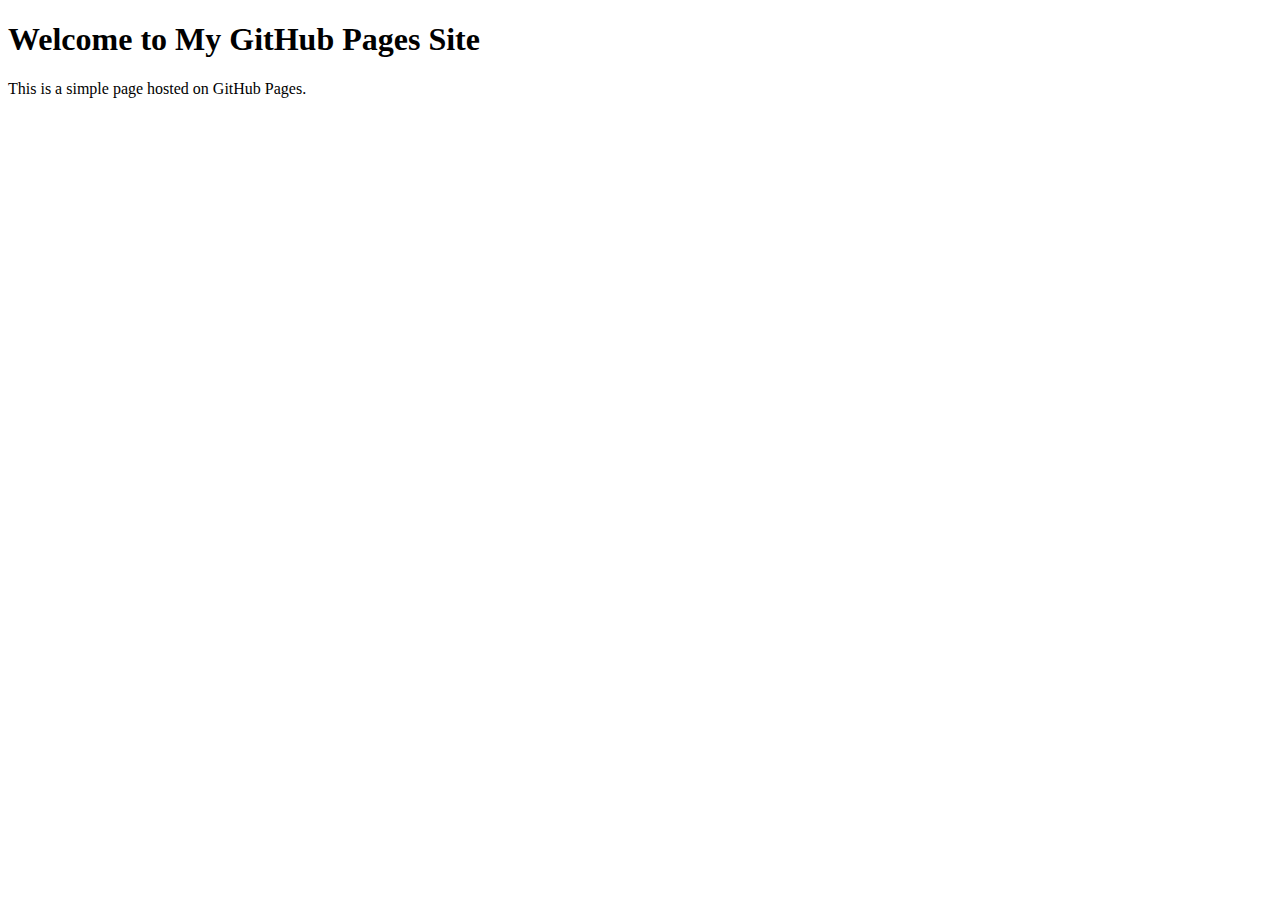
==== index.html @ 24ea81e8 "Add files via upload" ====
<!DOCTYPE html>
<html lang="en">
<head>
    <meta charset="UTF-8">
    <meta name="viewport" content="width=device-width, initial-scale=1.0">
    <title>My GitHub Pages Site</title>
</head>
<body>
    <h1>Welcome to My GitHub Pages Site</h1>
    <p>This is a simple page hosted on GitHub Pages.</p>
</body>
</html>
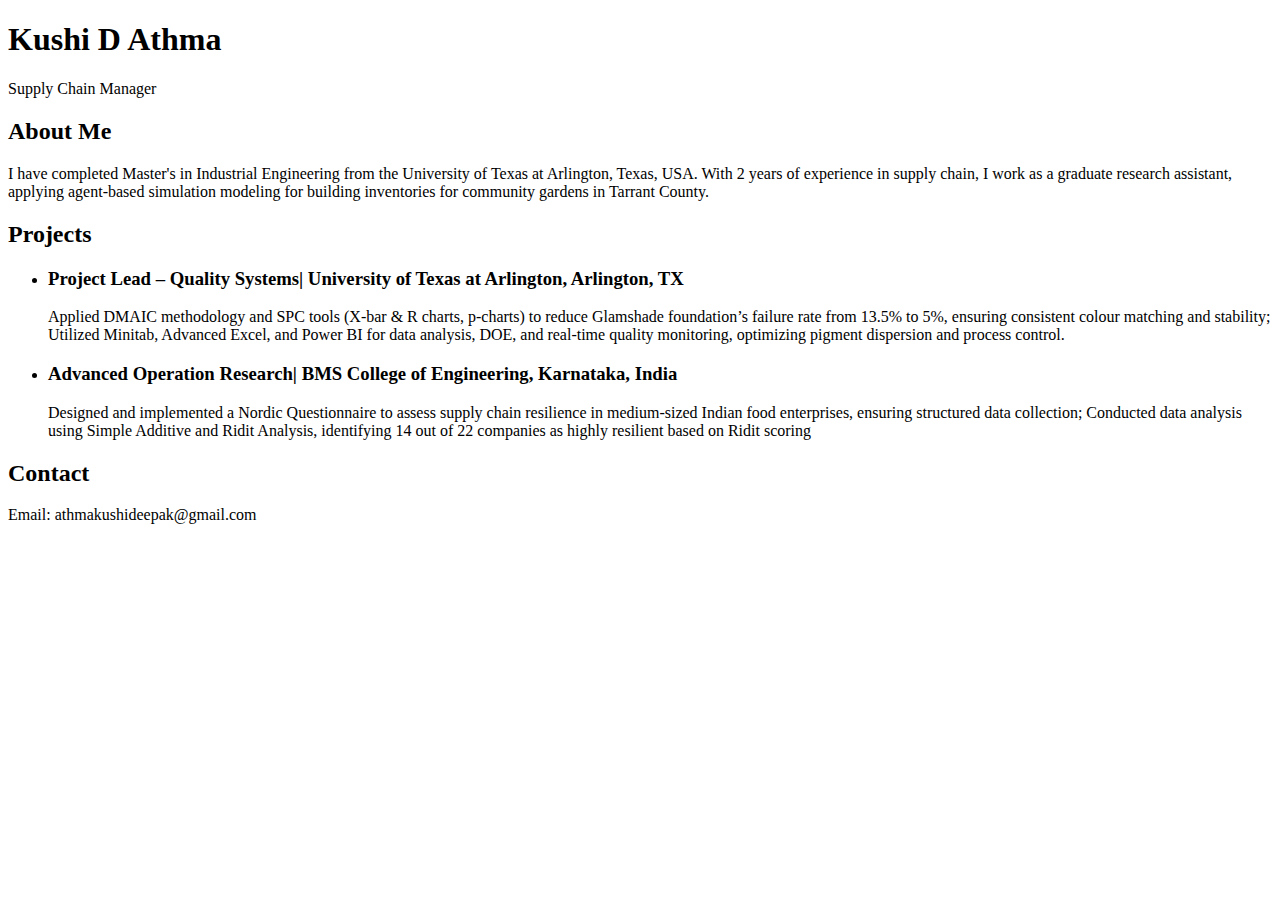
==== commit df494f7c: "Update index.html" ====
--- a/index.html
+++ b/index.html
@@ -3,10 +3,38 @@
 <head>
     <meta charset="UTF-8">
     <meta name="viewport" content="width=device-width, initial-scale=1.0">
-    <title>My GitHub Pages Site</title>
+    <title>My Portfolio</title>
+    <link rel="stylesheet" href="style.css">
 </head>
 <body>
-    <h1>Welcome to My GitHub Pages Site</h1>
-    <p>This is a simple page hosted on GitHub Pages.</p>
+    <header>
+        <h1>Kushi D Athma</h1>
+        <p>Supply Chain Manager </p>
+    </header>
+    
+    <section id="about">
+        <h2>About Me</h2>
+        <p>I have completed Master's in Industrial Engineering from the University of Texas at Arlington, Texas, USA. With 2 years of experience in supply chain, I work as a graduate research assistant, applying agent-based simulation modeling for building inventories for community gardens in Tarrant County.</p>
+    </section>
+    
+    <section id="projects">
+        <h2>Projects</h2>
+        <ul>
+            <li>
+                <h3>Project Lead – Quality Systems| University of Texas at Arlington, Arlington, TX</h3>
+                <p>Applied DMAIC methodology and SPC tools (X-bar & R charts, p-charts) to reduce Glamshade foundation’s failure rate from 13.5% to 5%, ensuring consistent colour matching and stability; Utilized Minitab, Advanced Excel, and Power BI for data analysis, DOE, and real-time quality monitoring, optimizing pigment dispersion and process control. </p>
+            </li>
+            <li>
+                <h3>Advanced Operation Research| BMS College of Engineering, Karnataka, India</h3>
+                <p>Designed and implemented a Nordic Questionnaire to assess supply chain resilience in medium-sized Indian food enterprises, ensuring structured data collection; Conducted data analysis using Simple Additive and Ridit Analysis, identifying 14 out of 22 companies as highly resilient based on Ridit scoring</p>
+            </li>
+            <!-- Add more projects as needed -->
+        </ul>
+    </section>
+    
+    <section id="contact">
+        <h2>Contact</h2>
+        <p>Email: athmakushideepak@gmail.com</p>
+    </section>
 </body>
 </html>
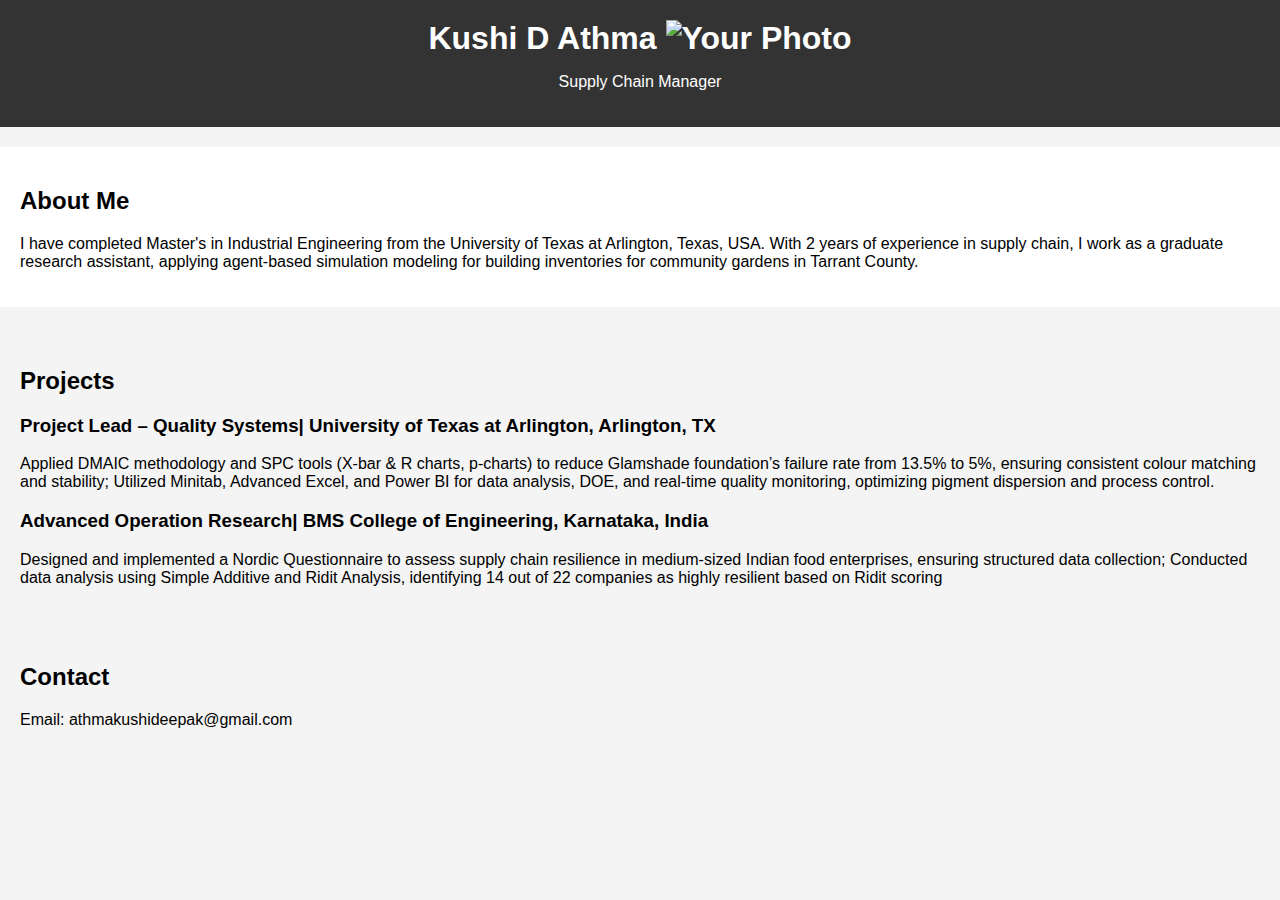
==== commit f838c8f9: "Update index.html" ====
--- a/index.html
+++ b/index.html
@@ -8,7 +8,8 @@
 </head>
 <body>
     <header>
-        <h1>Kushi D Athma</h1>
+        <h1>Kushi D Athma <img src="Kushi.jpg" alt="Your Photo" width="150">
+</h1>
         <p>Supply Chain Manager </p>
     </header>
     
--- a/style.css
+++ b/style.css
@@ -0,0 +1,42 @@
+body {
+    font-family: Arial, sans-serif;
+    margin: 0;
+    padding: 0;
+    background-color: #f4f4f4;
+}
+
+header {
+    background-color: #333;
+    color: white;
+    padding: 20px;
+    text-align: center;
+}
+
+header h1 {
+    margin: 0;
+}
+
+section {
+    padding: 20px;
+}
+
+section#about {
+    background-color: #fff;
+    margin: 20px 0;
+}
+
+section#projects ul {
+    list-style: none;
+    padding: 0;
+}
+
+section#projects li {
+    margin-bottom: 10px;
+}
+
+footer {
+    text-align: center;
+    padding: 10px;
+    background-color: #333;
+    color: white;
+}
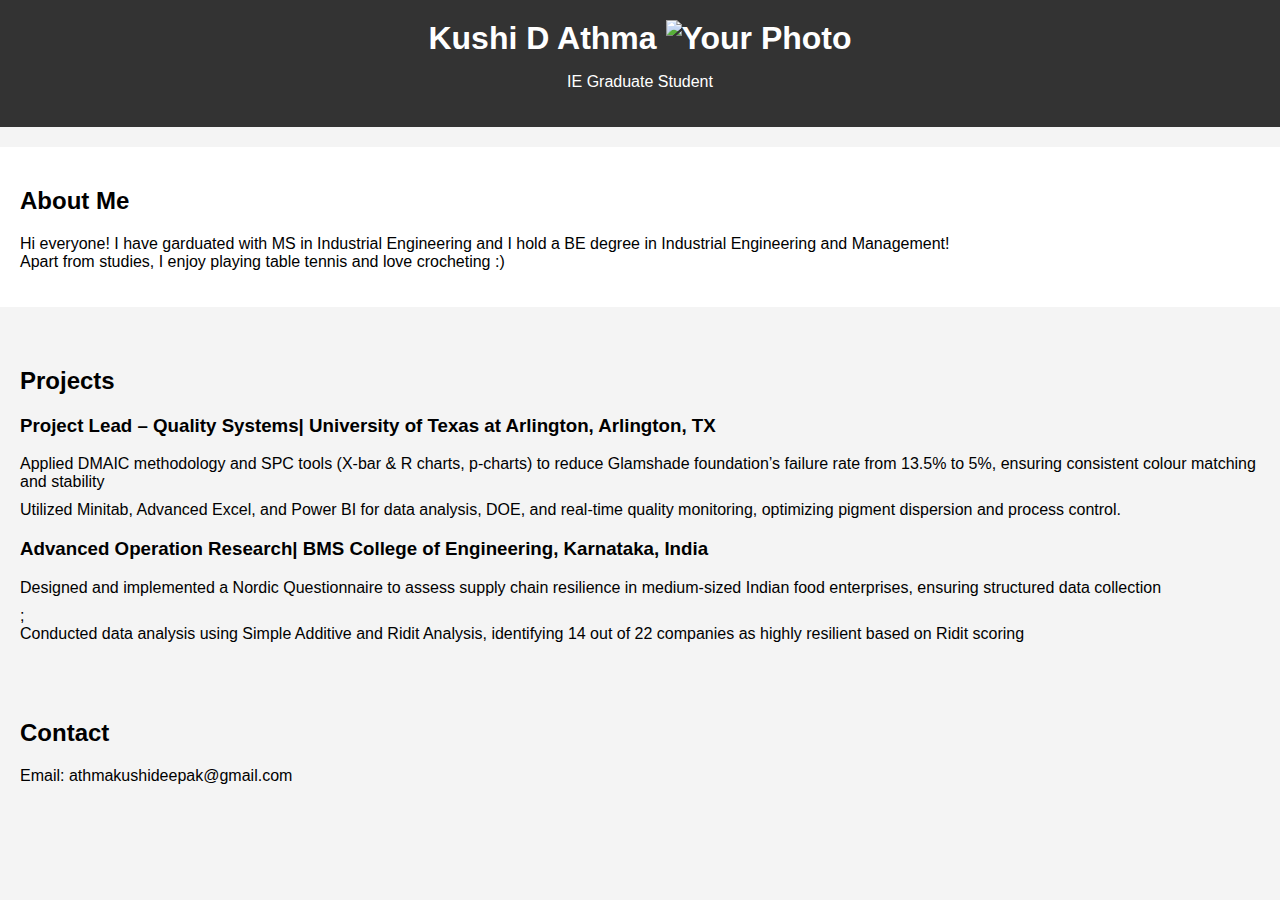
==== commit 9e2973d0: "Update index.html" ====
--- a/index.html
+++ b/index.html
@@ -10,24 +10,26 @@
     <header>
         <h1>Kushi D Athma <img src="Kushi.jpg" alt="Your Photo" width="150">
 </h1>
-        <p>Supply Chain Manager </p>
+        <p>IE Graduate Student </p>
     </header>
     
     <section id="about">
         <h2>About Me</h2>
-        <p>I have completed Master's in Industrial Engineering from the University of Texas at Arlington, Texas, USA. With 2 years of experience in supply chain, I work as a graduate research assistant, applying agent-based simulation modeling for building inventories for community gardens in Tarrant County.</p>
+        <p>Hi everyone! I have garduated with MS in Industrial Engineering and I hold a BE degree in Industrial Engineering and Management! <br>Apart from studies, I enjoy playing table tennis and love crocheting :)</p>
     </section>
     
     <section id="projects">
         <h2>Projects</h2>
+    
+            
+                <h3>Project Lead – Quality Systems| University of Texas at Arlington, Arlington, TX</h3>
+                <ul> 
+                <p><li>Applied DMAIC methodology and SPC tools (X-bar & R charts, p-charts) to reduce Glamshade foundation’s failure rate from 13.5% to 5%, ensuring consistent colour matching and stability</li> <li>Utilized Minitab, Advanced Excel, and Power BI for data analysis, DOE, and real-time quality monitoring, optimizing pigment dispersion and process control.</li> </p>
+                </ul>    
+        
+                <h3>Advanced Operation Research| BMS College of Engineering, Karnataka, India</h3>
         <ul>
-            <li>
-                <h3>Project Lead – Quality Systems| University of Texas at Arlington, Arlington, TX</h3>
-                <p>Applied DMAIC methodology and SPC tools (X-bar & R charts, p-charts) to reduce Glamshade foundation’s failure rate from 13.5% to 5%, ensuring consistent colour matching and stability; Utilized Minitab, Advanced Excel, and Power BI for data analysis, DOE, and real-time quality monitoring, optimizing pigment dispersion and process control. </p>
-            </li>
-            <li>
-                <h3>Advanced Operation Research| BMS College of Engineering, Karnataka, India</h3>
-                <p>Designed and implemented a Nordic Questionnaire to assess supply chain resilience in medium-sized Indian food enterprises, ensuring structured data collection; Conducted data analysis using Simple Additive and Ridit Analysis, identifying 14 out of 22 companies as highly resilient based on Ridit scoring</p>
+                <p><li>Designed and implemented a Nordic Questionnaire to assess supply chain resilience in medium-sized Indian food enterprises, ensuring structured data collection</li>; <li>Conducted data analysis using Simple Additive and Ridit Analysis, identifying 14 out of 22 companies as highly resilient based on Ridit scoring</li></p>
             </li>
             <!-- Add more projects as needed -->
         </ul>
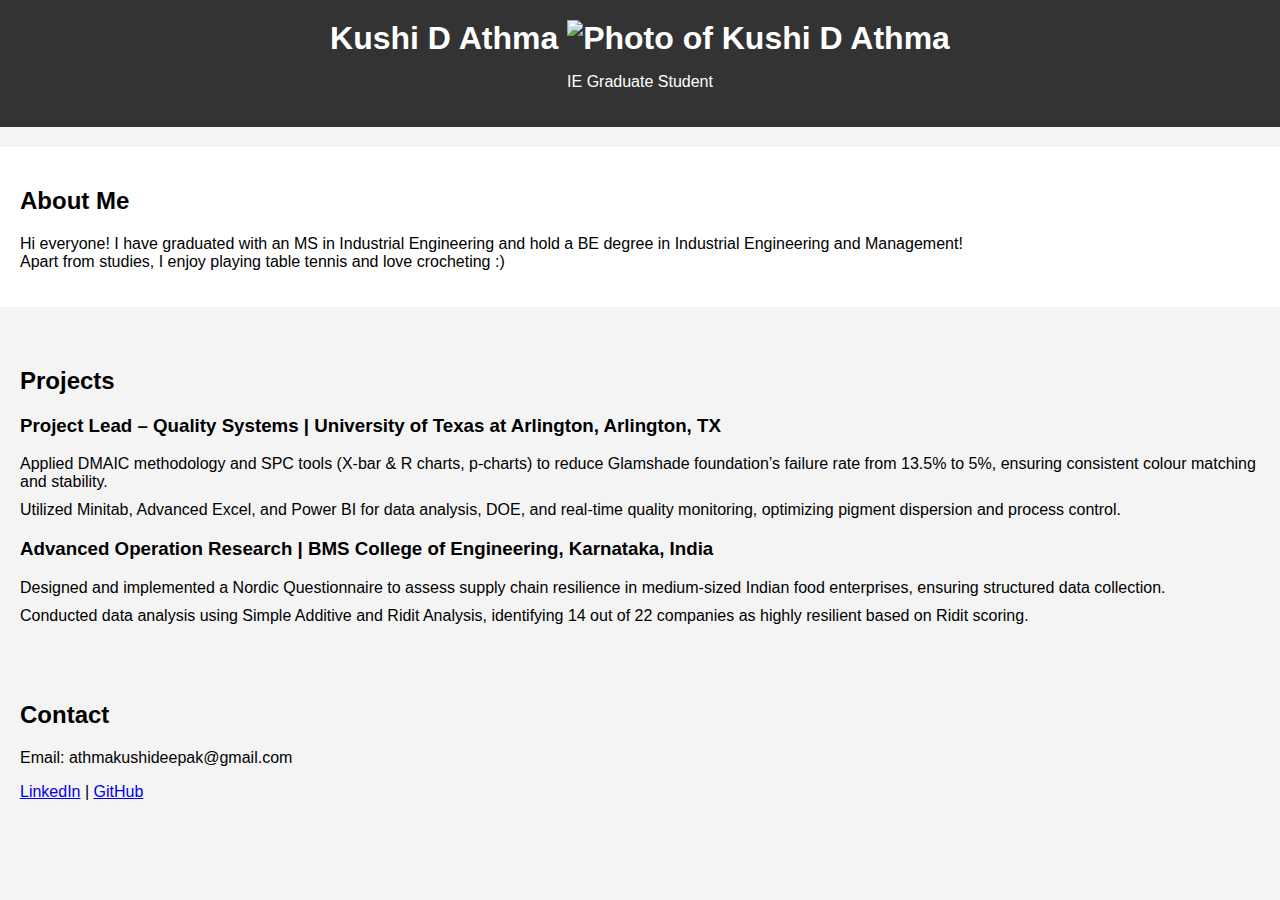
==== commit 8626f680: "Update index.html" ====
--- a/index.html
+++ b/index.html
@@ -3,41 +3,41 @@
 <head>
     <meta charset="UTF-8">
     <meta name="viewport" content="width=device-width, initial-scale=1.0">
+    <meta name="description" content="Portfolio of Kushi D Athma, an Industrial Engineering graduate student with expertise in quality systems and operations research.">
     <title>My Portfolio</title>
     <link rel="stylesheet" href="style.css">
 </head>
 <body>
     <header>
-        <h1>Kushi D Athma <img src="Kushi.jpg" alt="Your Photo" width="150">
-</h1>
-        <p>IE Graduate Student </p>
+        <h1>Kushi D Athma <img src="Kushi.jpg" alt="Photo of Kushi D Athma" width="150"></h1>
+        <p>IE Graduate Student</p>
     </header>
     
     <section id="about">
         <h2>About Me</h2>
-        <p>Hi everyone! I have garduated with MS in Industrial Engineering and I hold a BE degree in Industrial Engineering and Management! <br>Apart from studies, I enjoy playing table tennis and love crocheting :)</p>
+        <p>Hi everyone! I have graduated with an MS in Industrial Engineering and hold a BE degree in Industrial Engineering and Management! <br>Apart from studies, I enjoy playing table tennis and love crocheting :)</p>
     </section>
     
     <section id="projects">
         <h2>Projects</h2>
-    
-            
-                <h3>Project Lead – Quality Systems| University of Texas at Arlington, Arlington, TX</h3>
-                <ul> 
-                <p><li>Applied DMAIC methodology and SPC tools (X-bar & R charts, p-charts) to reduce Glamshade foundation’s failure rate from 13.5% to 5%, ensuring consistent colour matching and stability</li> <li>Utilized Minitab, Advanced Excel, and Power BI for data analysis, DOE, and real-time quality monitoring, optimizing pigment dispersion and process control.</li> </p>
-                </ul>    
         
-                <h3>Advanced Operation Research| BMS College of Engineering, Karnataka, India</h3>
+        <h3>Project Lead – Quality Systems | University of Texas at Arlington, Arlington, TX</h3>
         <ul>
-                <p><li>Designed and implemented a Nordic Questionnaire to assess supply chain resilience in medium-sized Indian food enterprises, ensuring structured data collection</li>; <li>Conducted data analysis using Simple Additive and Ridit Analysis, identifying 14 out of 22 companies as highly resilient based on Ridit scoring</li></p>
-            </li>
-            <!-- Add more projects as needed -->
+            <li>Applied DMAIC methodology and SPC tools (X-bar & R charts, p-charts) to reduce Glamshade foundation’s failure rate from 13.5% to 5%, ensuring consistent colour matching and stability.</li>
+            <li>Utilized Minitab, Advanced Excel, and Power BI for data analysis, DOE, and real-time quality monitoring, optimizing pigment dispersion and process control.</li>
+        </ul>
+        
+        <h3>Advanced Operation Research | BMS College of Engineering, Karnataka, India</h3>
+        <ul>
+            <li>Designed and implemented a Nordic Questionnaire to assess supply chain resilience in medium-sized Indian food enterprises, ensuring structured data collection.</li>
+            <li>Conducted data analysis using Simple Additive and Ridit Analysis, identifying 14 out of 22 companies as highly resilient based on Ridit scoring.</li>
         </ul>
     </section>
     
     <section id="contact">
         <h2>Contact</h2>
         <p>Email: athmakushideepak@gmail.com</p>
+        <p><a href="https://www.linkedin.com" target="_blank">LinkedIn</a> | <a href="https://github.com" target="_blank">GitHub</a></p>
     </section>
 </body>
 </html>
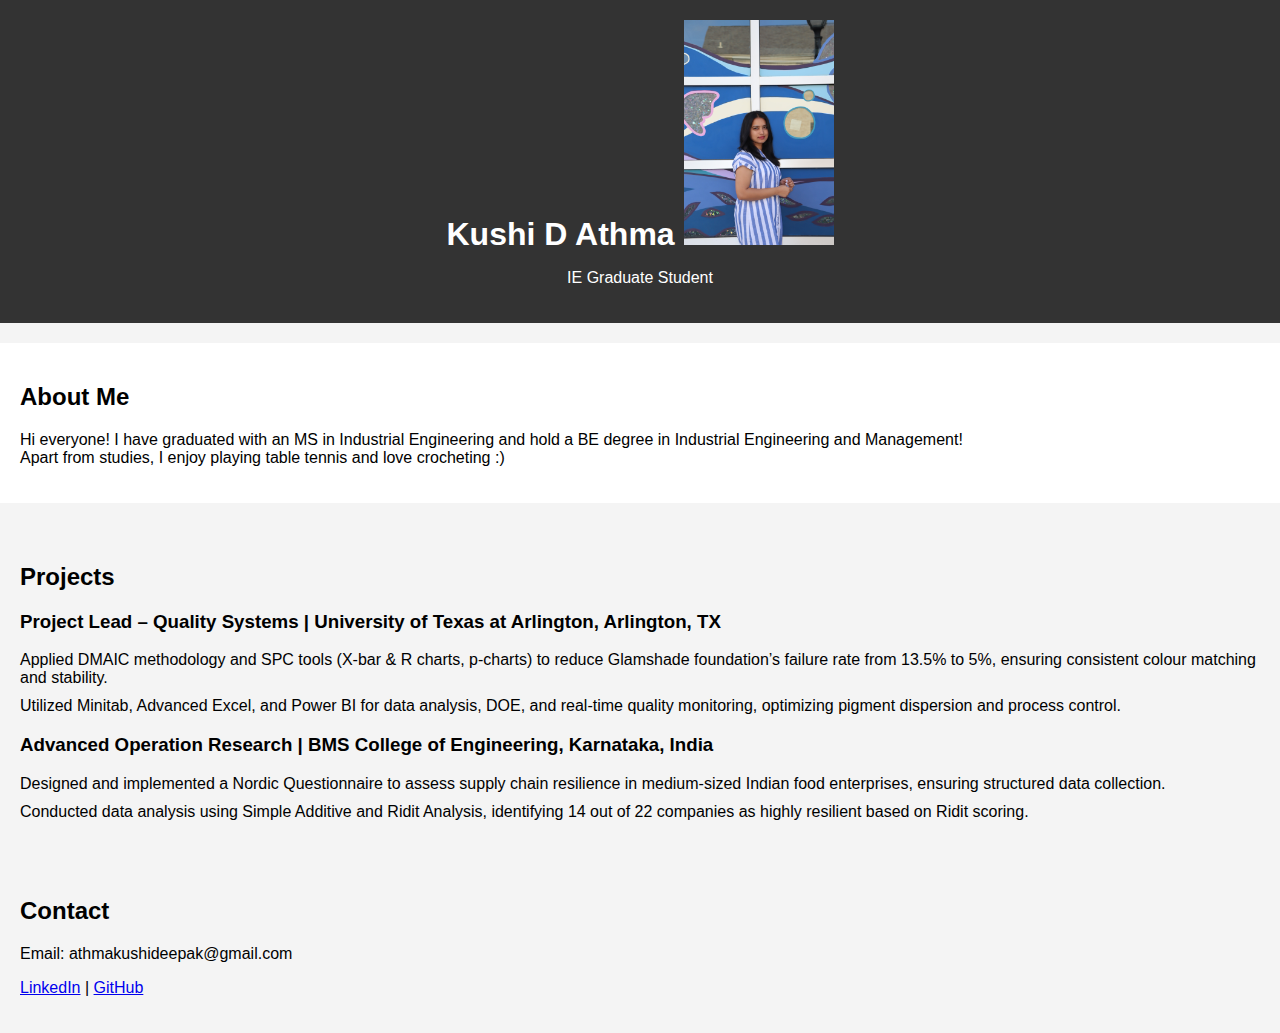
==== commit 9a06ac26: "Update index.html" ====
--- a/index.html
+++ b/index.html
@@ -9,7 +9,7 @@
 </head>
 <body>
     <header>
-        <h1>Kushi D Athma <img src="Kushi.jpg" alt="Photo of Kushi D Athma" width="150"></h1>
+        <h1>Kushi D Athma <img src="Kushi.JPG" alt="Me!" width="150"></h1>
         <p>IE Graduate Student</p>
     </header>
     
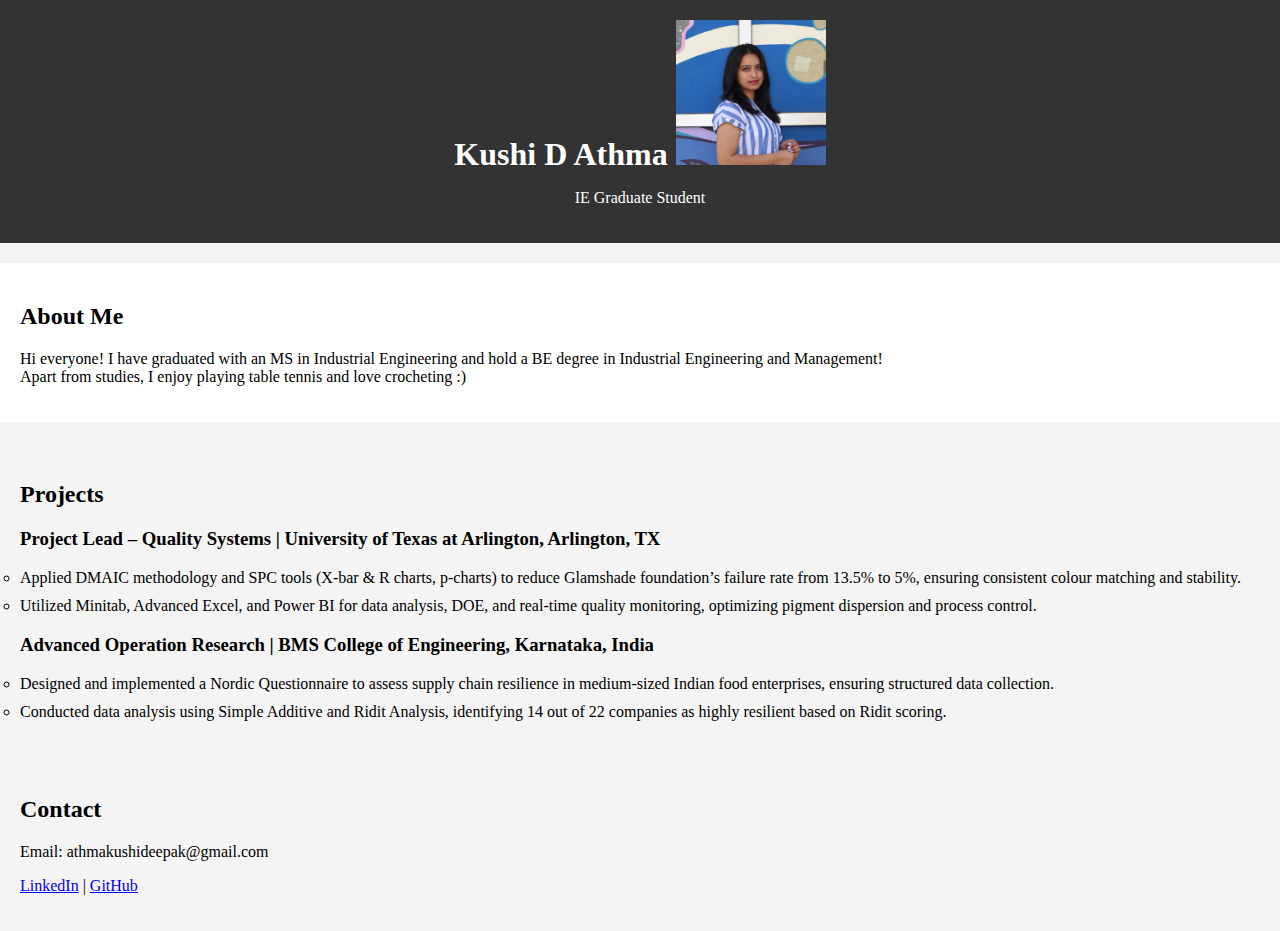
==== commit 422a1c40: "Update index.html" ====
--- a/index.html
+++ b/index.html
@@ -9,7 +9,7 @@
 </head>
 <body>
     <header>
-        <h1>Kushi D Athma <img src="Kushi.JPG" alt="Me!" width="150"></h1>
+        <h1>Kushi D Athma <img src="Portfolio.JPG" alt="Me!" width="150"></h1>
         <p>IE Graduate Student</p>
     </header>
     
--- a/style.css
+++ b/style.css
@@ -1,5 +1,5 @@
 body {
-    font-family: Arial, sans-serif;
+    font-family: Times New Roman, sans-serif;
     margin: 0;
     padding: 0;
     background-color: #f4f4f4;
@@ -26,7 +26,7 @@
 }
 
 section#projects ul {
-    list-style: none;
+    list-style: circle;
     padding: 0;
 }
 
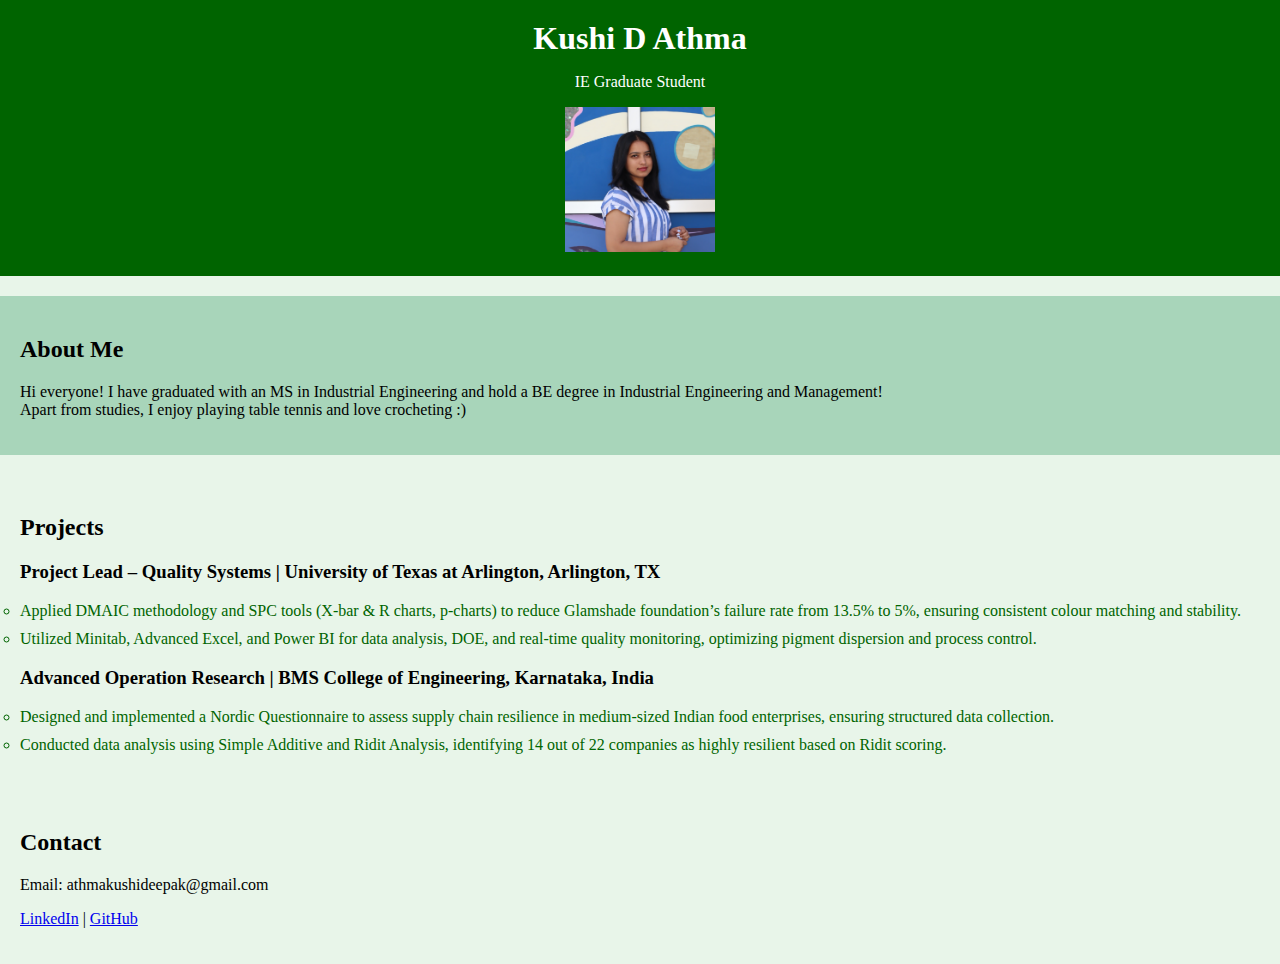
==== commit f1d3e942: "Update index.html" ====
--- a/index.html
+++ b/index.html
@@ -9,8 +9,9 @@
 </head>
 <body>
     <header>
-        <h1>Kushi D Athma <img src="Portfolio.JPG" alt="Me!" width="150"></h1>
-        <p>IE Graduate Student</p>
+        <h1>Kushi D Athma</h1>
+        <p class="designation">IE Graduate Student</p> <!-- Added class for styling -->
+        <img src="Portfolio.JPG" alt="Me!" width="150">
     </header>
     
     <section id="about">
--- a/style.css
+++ b/style.css
@@ -2,11 +2,11 @@
     font-family: Times New Roman, sans-serif;
     margin: 0;
     padding: 0;
-    background-color: #f4f4f4;
+    background-color: #e8f5e9; /* Pastel green background */
 }
 
 header {
-    background-color: #333;
+    background-color: #006400; /* Dark green header */
     color: white;
     padding: 20px;
     text-align: center;
@@ -21,22 +21,23 @@
 }
 
 section#about {
-    background-color: #fff;
+    background-color: #a8d5ba; /* Pastel green for the about section */
     margin: 20px 0;
 }
 
 section#projects ul {
-    list-style: circle;
+    list-style: circle; /* Keep circles for list items */
     padding: 0;
 }
 
 section#projects li {
     margin-bottom: 10px;
+    color: #006400; /* Dark green text for project list items */
 }
 
 footer {
     text-align: center;
     padding: 10px;
-    background-color: #333;
+    background-color: #006400; /* Dark green footer */
     color: white;
 }
